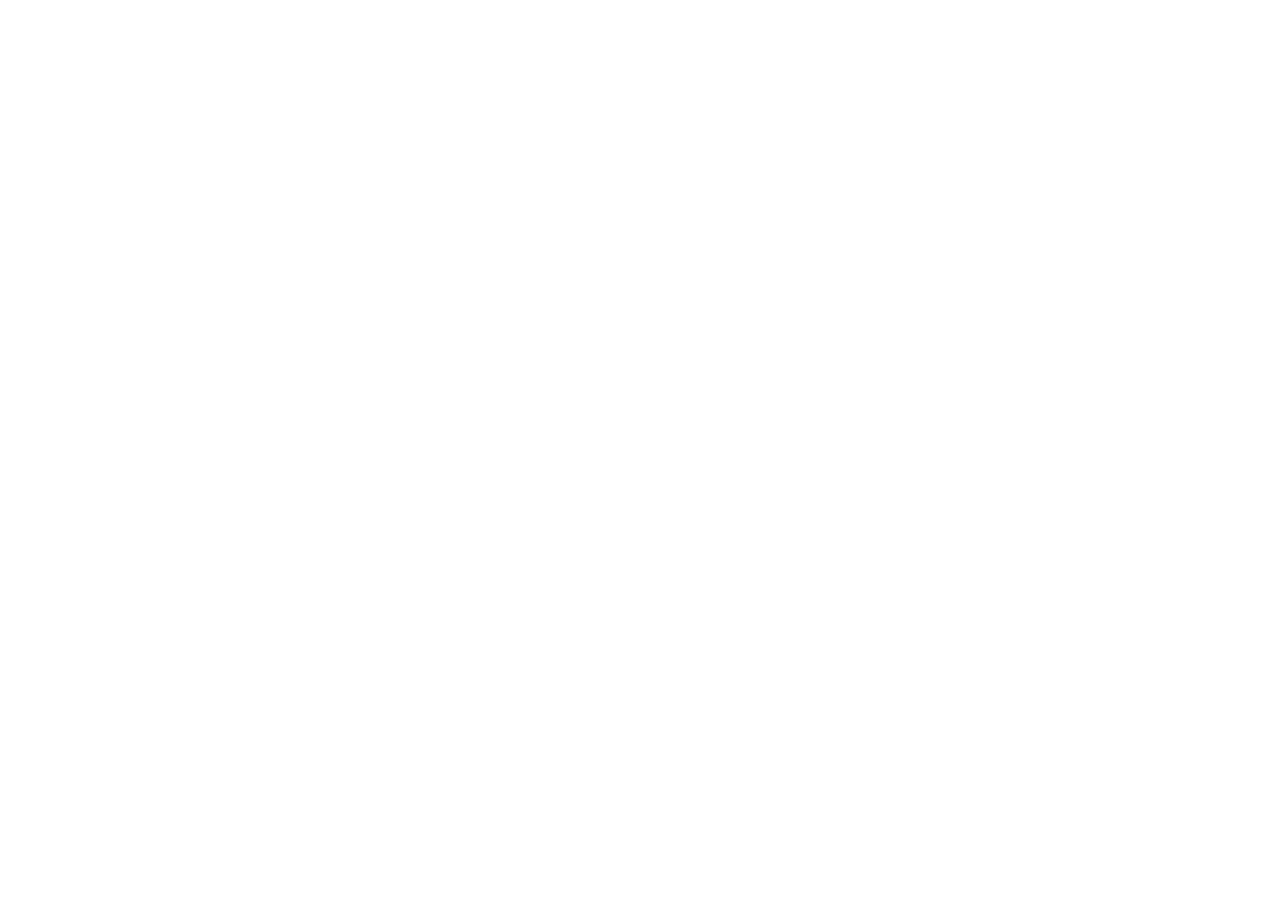
==== src/gallery.html @ 6fd96888 "Add source files" ====
<!DOCTYPE html>
<html lang="en">
    <head>
        <meta charset="UTF-8">
        <meta http-equiv="X-UA-Compatible" content="IE=edge">
        <meta name="viewport" content="width=device-width, initial-scale=1.0">
        <link rel="stylesheet" href="styles/base.css">
        <link rel="stylesheet" href="styles/gallery.css">
        <title>Gallery</title>
    </head>
    <body>
        
    </body>
</html>
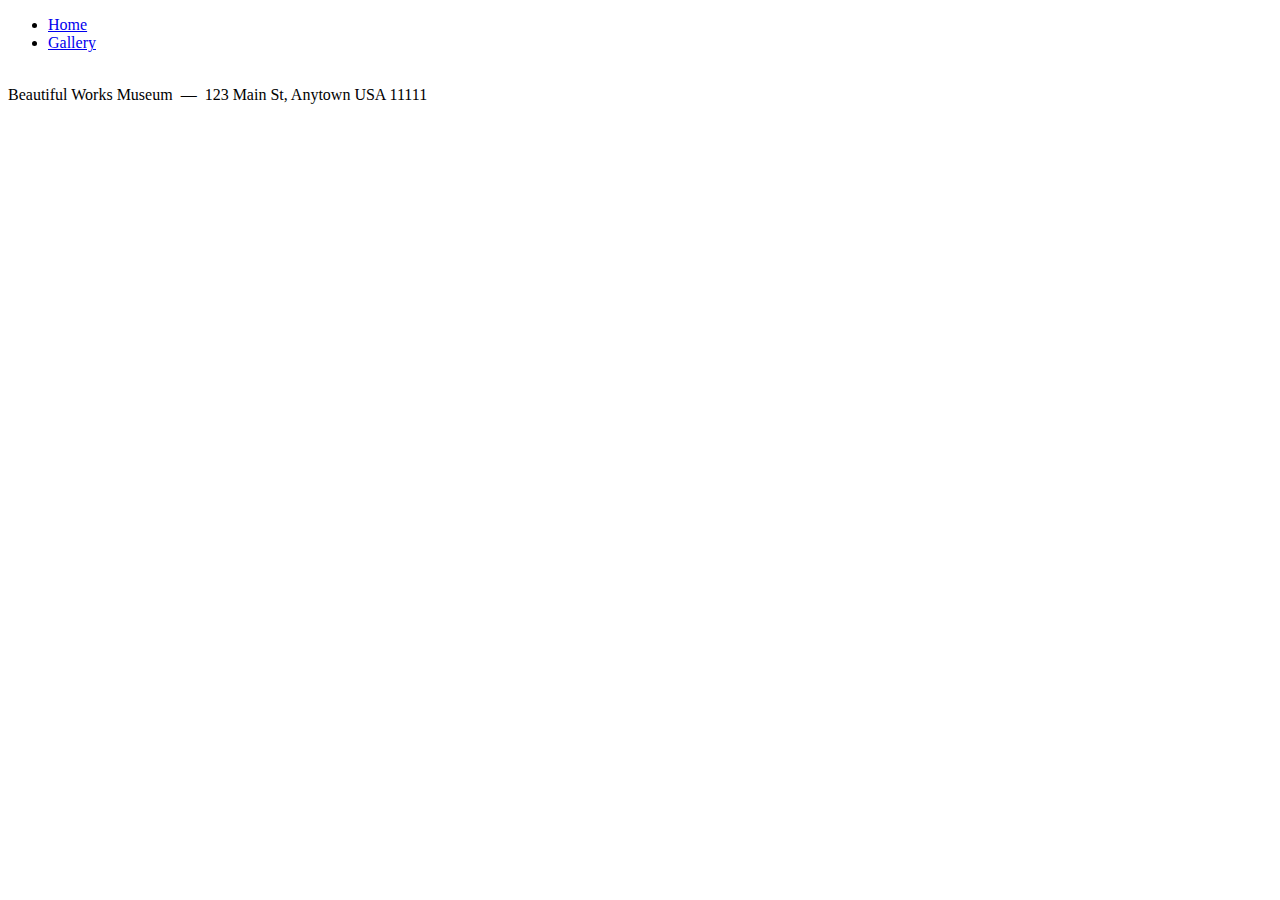
==== commit 562ae992: "Fleshing out the headers and footers" ====
--- a/src/gallery.html
+++ b/src/gallery.html
@@ -1,14 +1,37 @@
-<!DOCTYPE html>
-<html lang="en">
-    <head>
-        <meta charset="UTF-8">
-        <meta http-equiv="X-UA-Compatible" content="IE=edge">
-        <meta name="viewport" content="width=device-width, initial-scale=1.0">
-        <link rel="stylesheet" href="styles/base.css">
-        <link rel="stylesheet" href="styles/gallery.css">
-        <title>Gallery</title>
-    </head>
-    <body>
-        
-    </body>
-</html>+<!DOCTYPE html>
+<html lang="en">
+    <head>
+        <meta charset="UTF-8">
+        <meta http-equiv="X-UA-Compatible" content="IE=edge">
+        <meta name="viewport" content="width=device-width, initial-scale=1.0">
+        <link rel="stylesheet" href="styles/base.css">
+        <link rel="stylesheet" href="styles/gallery.css">
+        <title>Gallery</title>
+    </head>
+    <body>
+        <header>
+            <nav class="horizontal">
+                <ul>
+                    <li><a href="index.html">Home</a></li>
+                    <li><a href="gallery.html">Gallery</a></li>
+                </ul>
+            </nav>
+        </header>
+
+        <div class="image_gallery">
+            <img src="" alt="">
+            <img src="" alt="">
+            <img src="" alt="">
+            <img src="" alt="">
+            <img src="" alt="">
+            <img src="" alt="">
+            <img src="" alt="">
+            <img src="" alt="">
+            <img src="" alt="">
+        </div>
+
+        <footer>
+            Beautiful Works Museum &nbsp;&mdash;&nbsp; 123 Main St, Anytown USA 11111
+        </footer>
+    </body>
+</html>
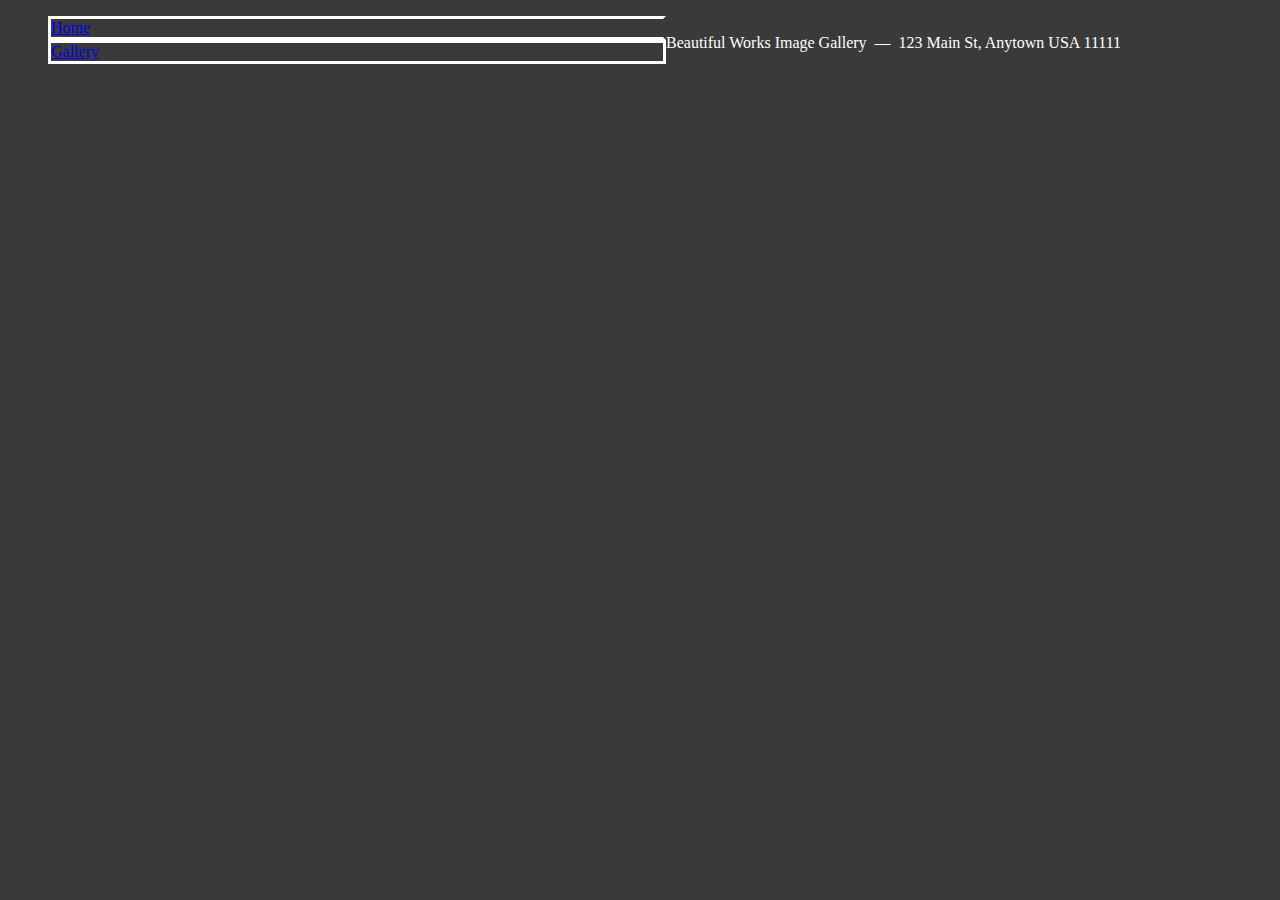
==== commit 07341094: "General Edits" ====
--- a/src/gallery.html
+++ b/src/gallery.html
@@ -4,7 +4,7 @@
         <meta charset="UTF-8">
         <meta http-equiv="X-UA-Compatible" content="IE=edge">
         <meta name="viewport" content="width=device-width, initial-scale=1.0">
-        <link rel="stylesheet" href="styles/base.css">
+        <link rel="stylesheet" href="styles/reset.css">
         <link rel="stylesheet" href="styles/gallery.css">
         <title>Gallery</title>
     </head>
@@ -31,7 +31,7 @@
         </div>
 
         <footer>
-            Beautiful Works Museum &nbsp;&mdash;&nbsp; 123 Main St, Anytown USA 11111
+            Beautiful Works Image Gallery &nbsp;&mdash;&nbsp; 123 Main St, Anytown USA 11111
         </footer>
     </body>
 </html>
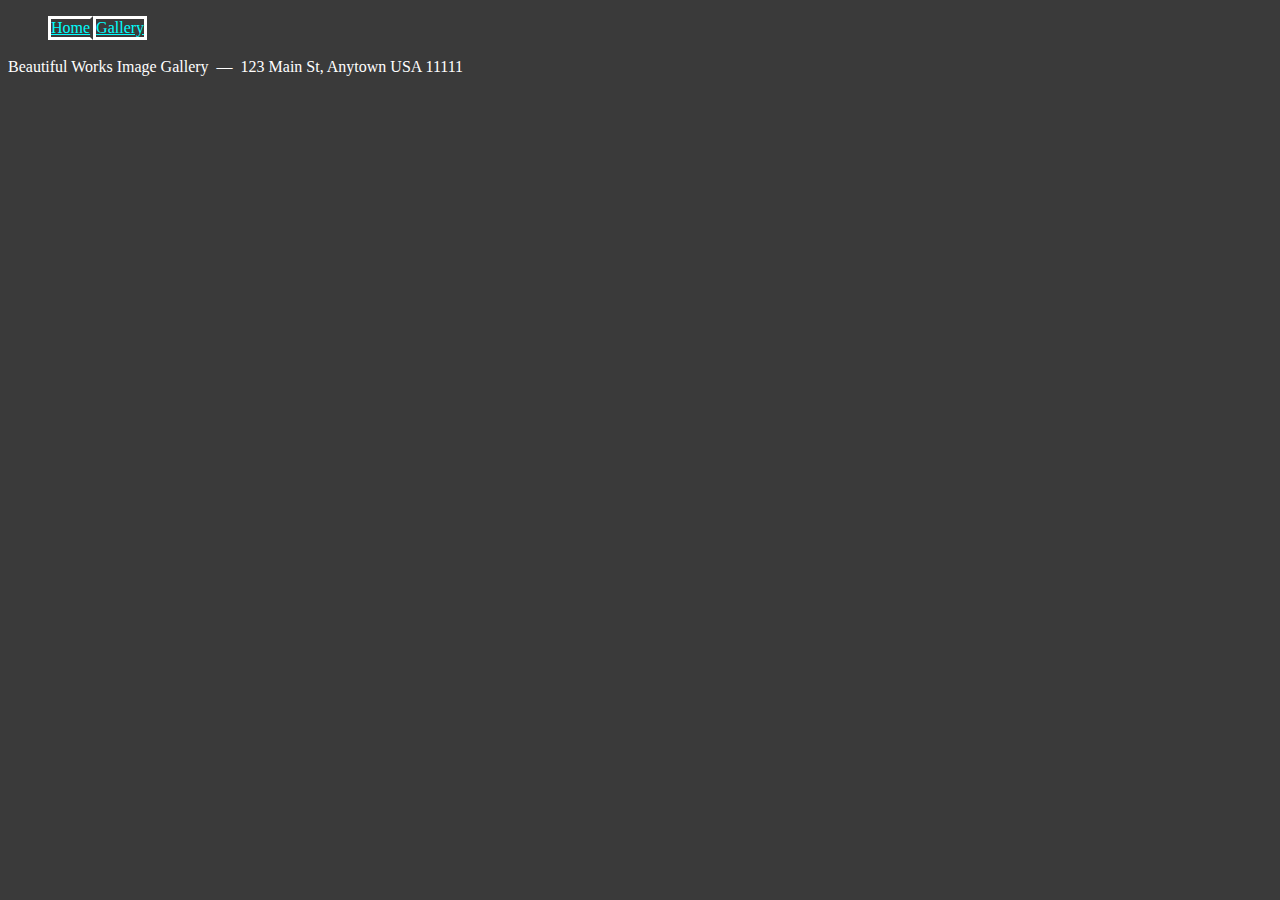
==== commit 4dc088e9: "Clear the rest and link color" ====
--- a/src/gallery.html
+++ b/src/gallery.html
@@ -18,7 +18,7 @@
             </nav>
         </header>
 
-        <div class="image_gallery">
+        <div class="image-gallery">
             <img src="" alt="">
             <img src="" alt="">
             <img src="" alt="">
--- a/src/styles/gallery.css
+++ b/src/styles/gallery.css
@@ -0,0 +1,6 @@
+@charset "utf-8";
+
+/* Image Gallery styles */
+.image-gallery {
+    clear: both;
+}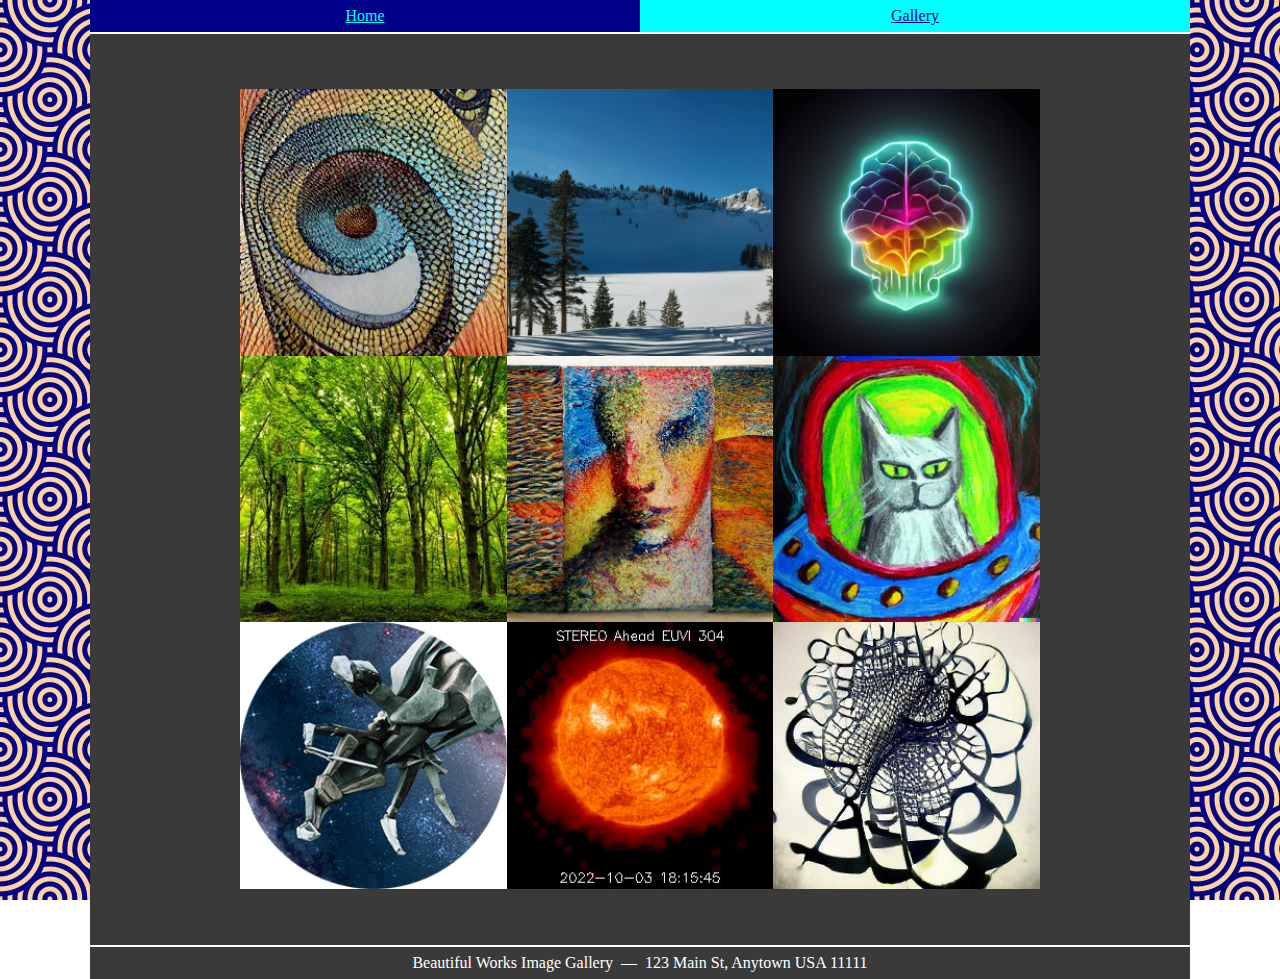
==== commit b6a753d9: "Gallery Page Complete" ====
--- a/src/gallery.html
+++ b/src/gallery.html
@@ -19,15 +19,15 @@
         </header>
 
         <div class="image-gallery">
-            <img src="" alt="">
-            <img src="" alt="">
-            <img src="" alt="">
-            <img src="" alt="">
-            <img src="" alt="">
-            <img src="" alt="">
-            <img src="" alt="">
-            <img src="" alt="">
-            <img src="" alt="">
+            <img src="images/gallery/craiyon1.jpg" alt="">
+            <img src="images/gallery/256_005_000_000.jpg" alt="">
+            <img src="images/gallery/nyPysUOs_400x400.png" alt="">
+            <img src="images/gallery/tree.jpg" alt="">
+            <img src="images/gallery/craiyon2.jpg" alt="">
+            <img src="images/gallery/37.jpg" alt="">
+            <img src="images/gallery/icon-256x256.png" alt="">
+            <img src="images/gallery/ahead_euvi_304_latest.jpg" alt="">
+            <img src="images/gallery/craiyon3.jpg" alt="">
         </div>
 
         <footer>
--- a/src/styles/gallery.css
+++ b/src/styles/gallery.css
@@ -1,6 +1,35 @@
 @charset "utf-8";
+
+/* Header styles */
+.horizontal > ul > li:last-child {
+    background-color: cyan;
+}
+
+.horizontal > ul > li:last-child > a {
+    color: darkblue;
+}
 
 /* Image Gallery styles */
 .image-gallery {
+    margin: auto;
     clear: both;
-}+    display: grid;
+    grid-template-columns: repeat(3, 1fr);
+    max-width: 50rem;
+    margin-inline: auto;
+    position: relative;
+    transform: translateY(55px);
+}
+
+.image-gallery > img {
+    width: 100%;
+    aspect-ratio: 1 / 1;
+    object-fit: cover;
+
+    transition: scale 350ms ease, opacity 350ms linear;
+}
+
+.image-gallery:has(img:hover) img:not(:hover) {
+    scale: 0.8;
+    opacity: 0.7;
+}
